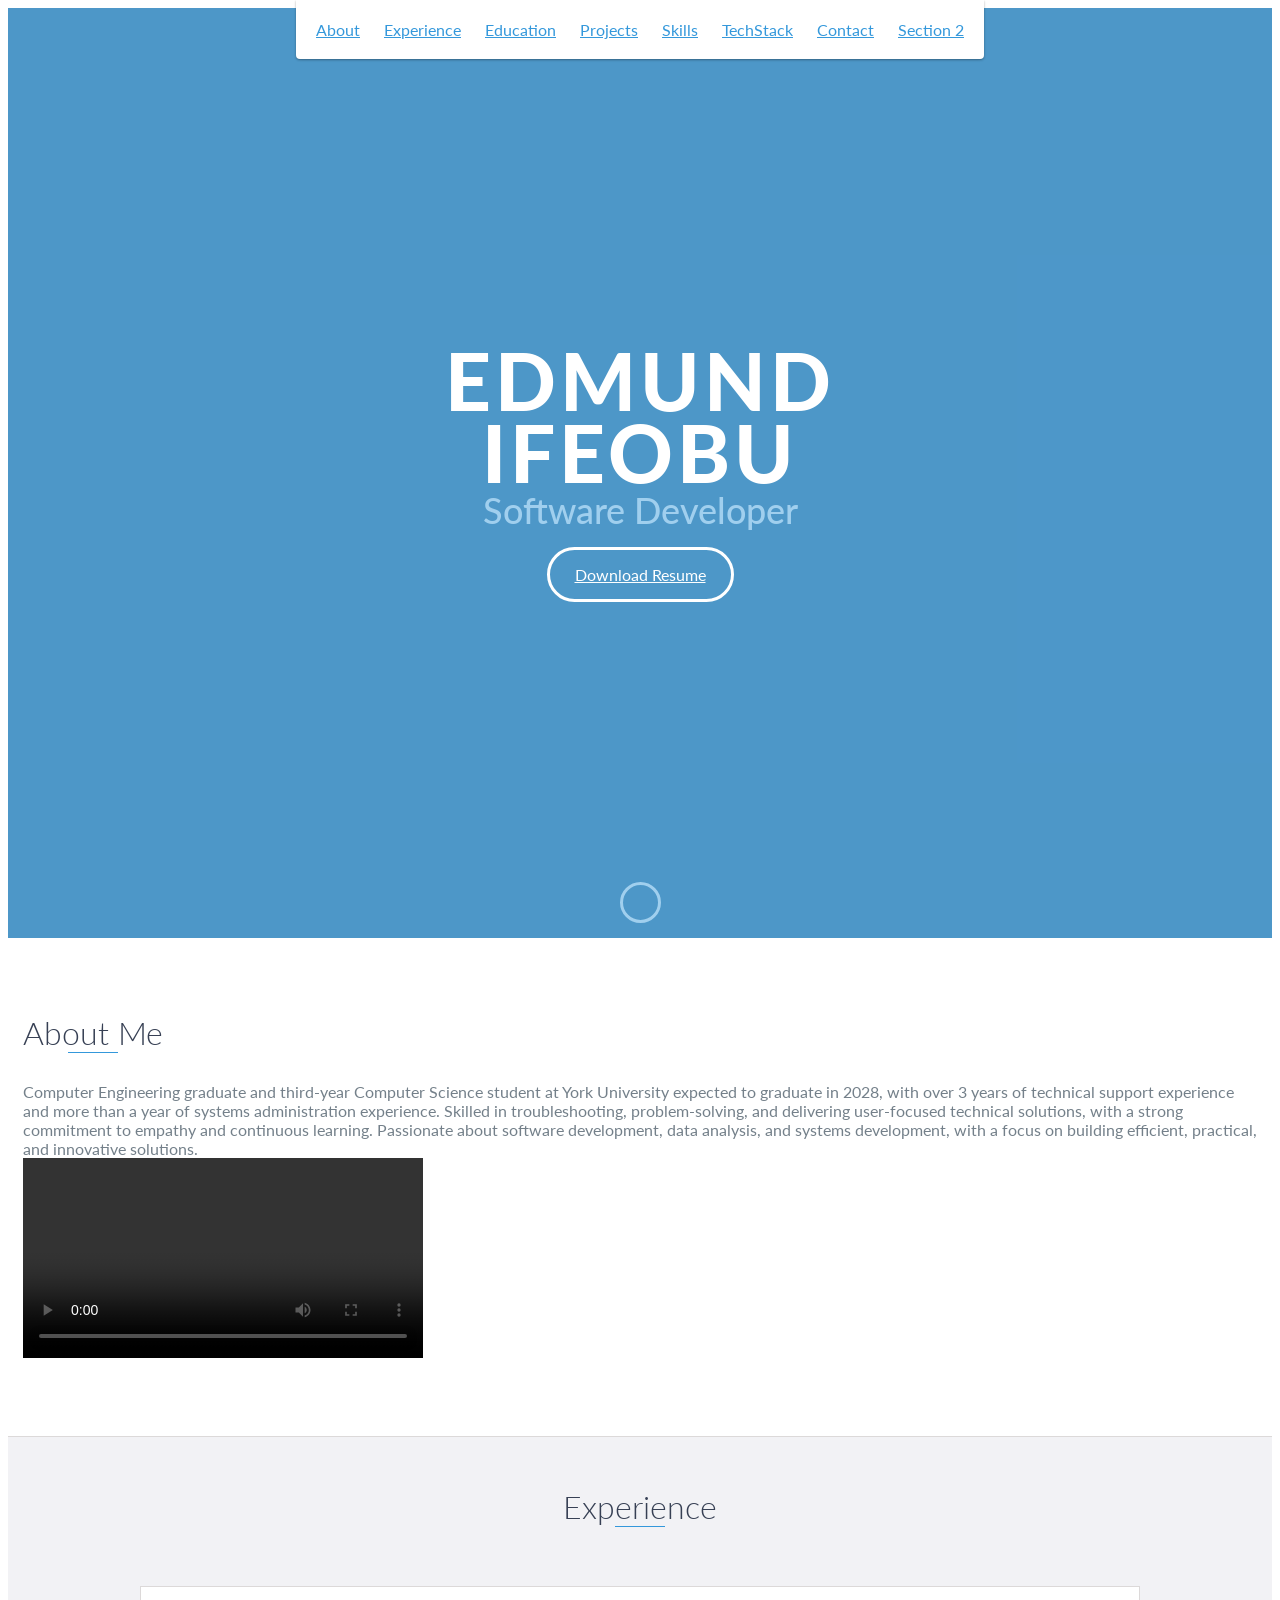
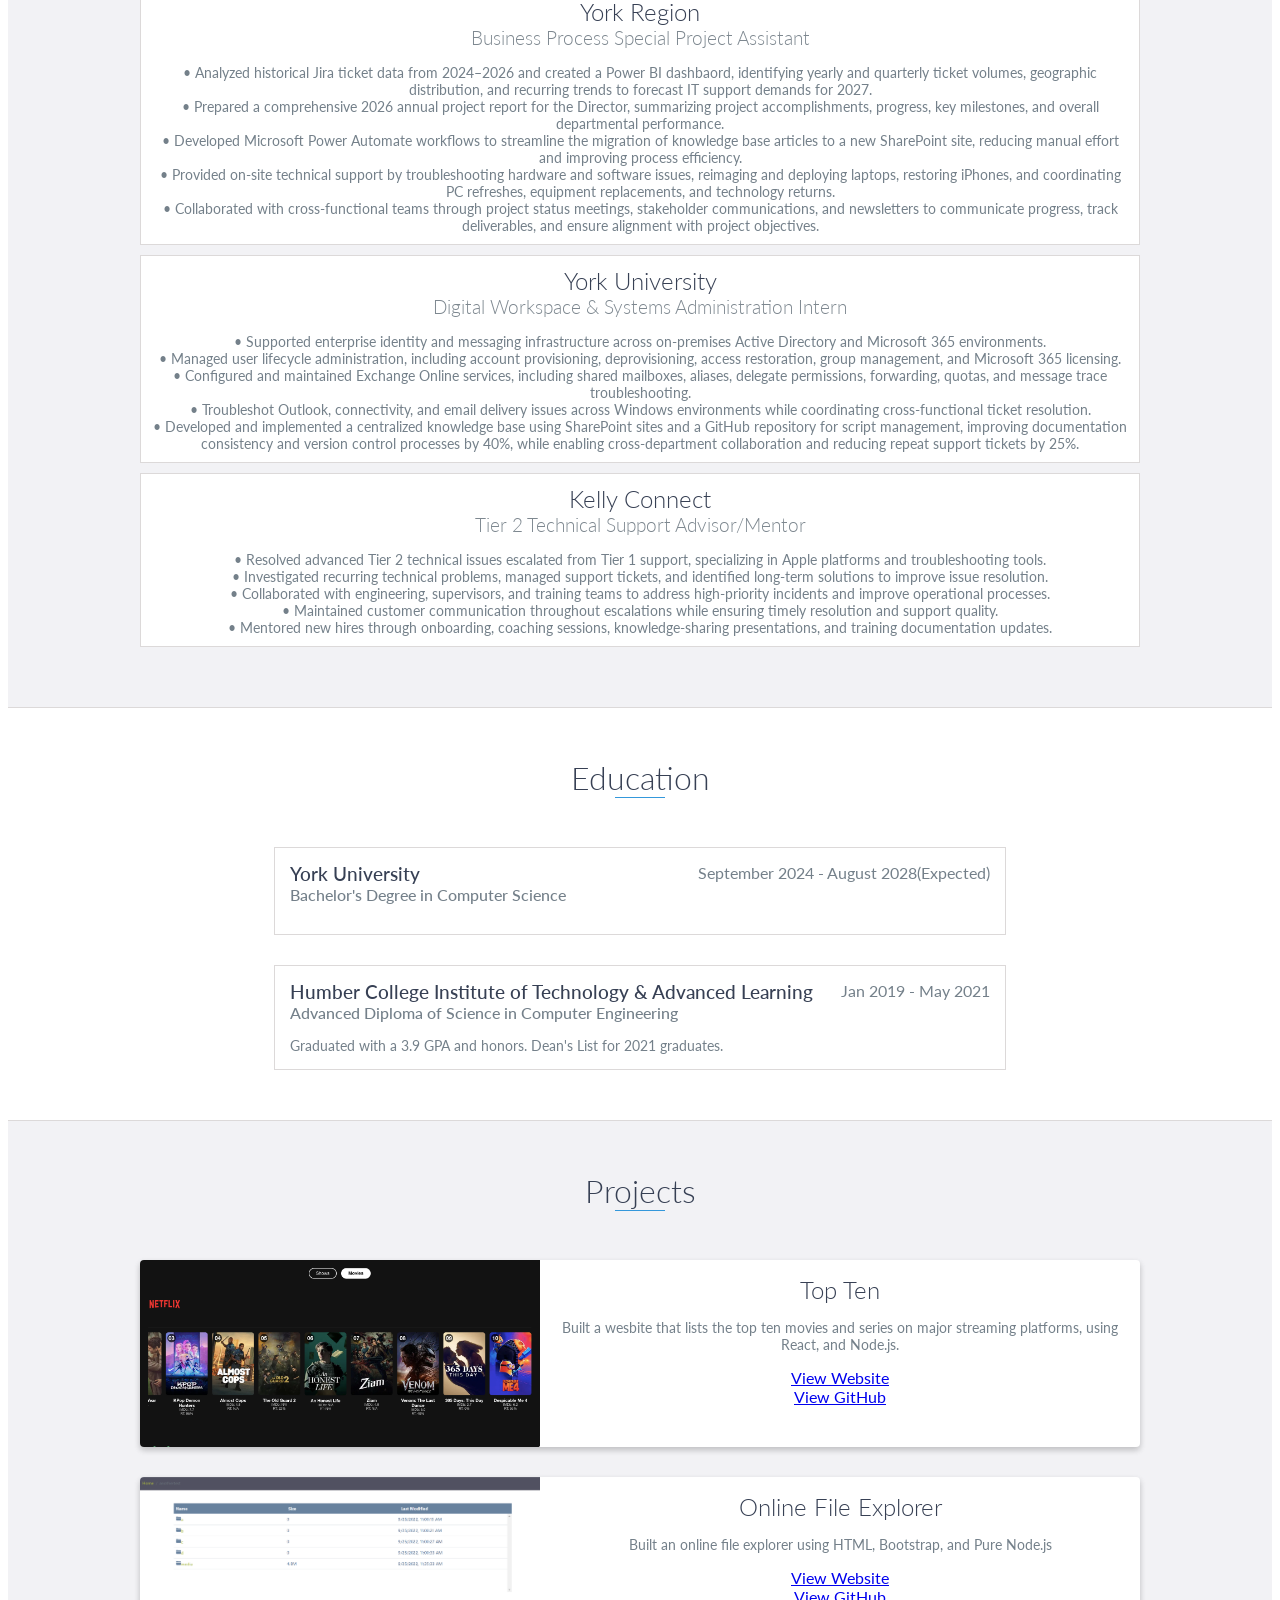
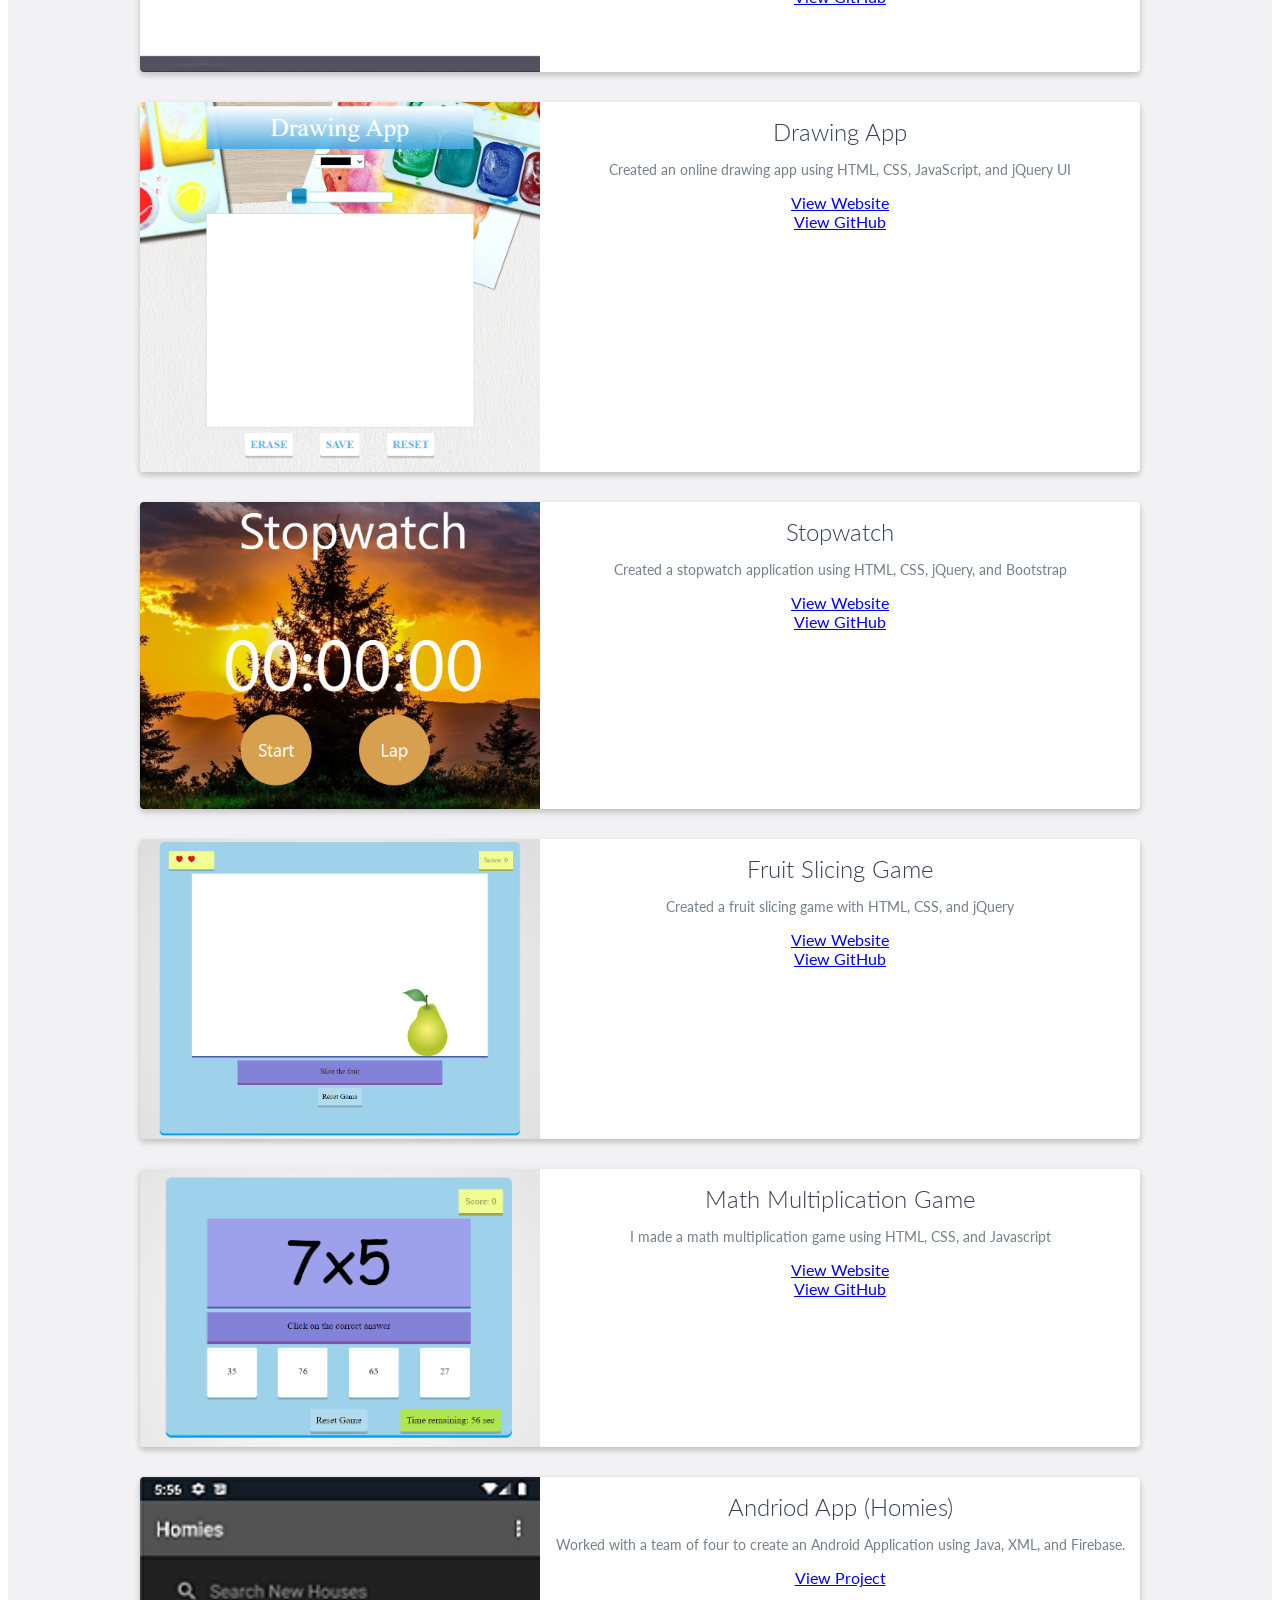
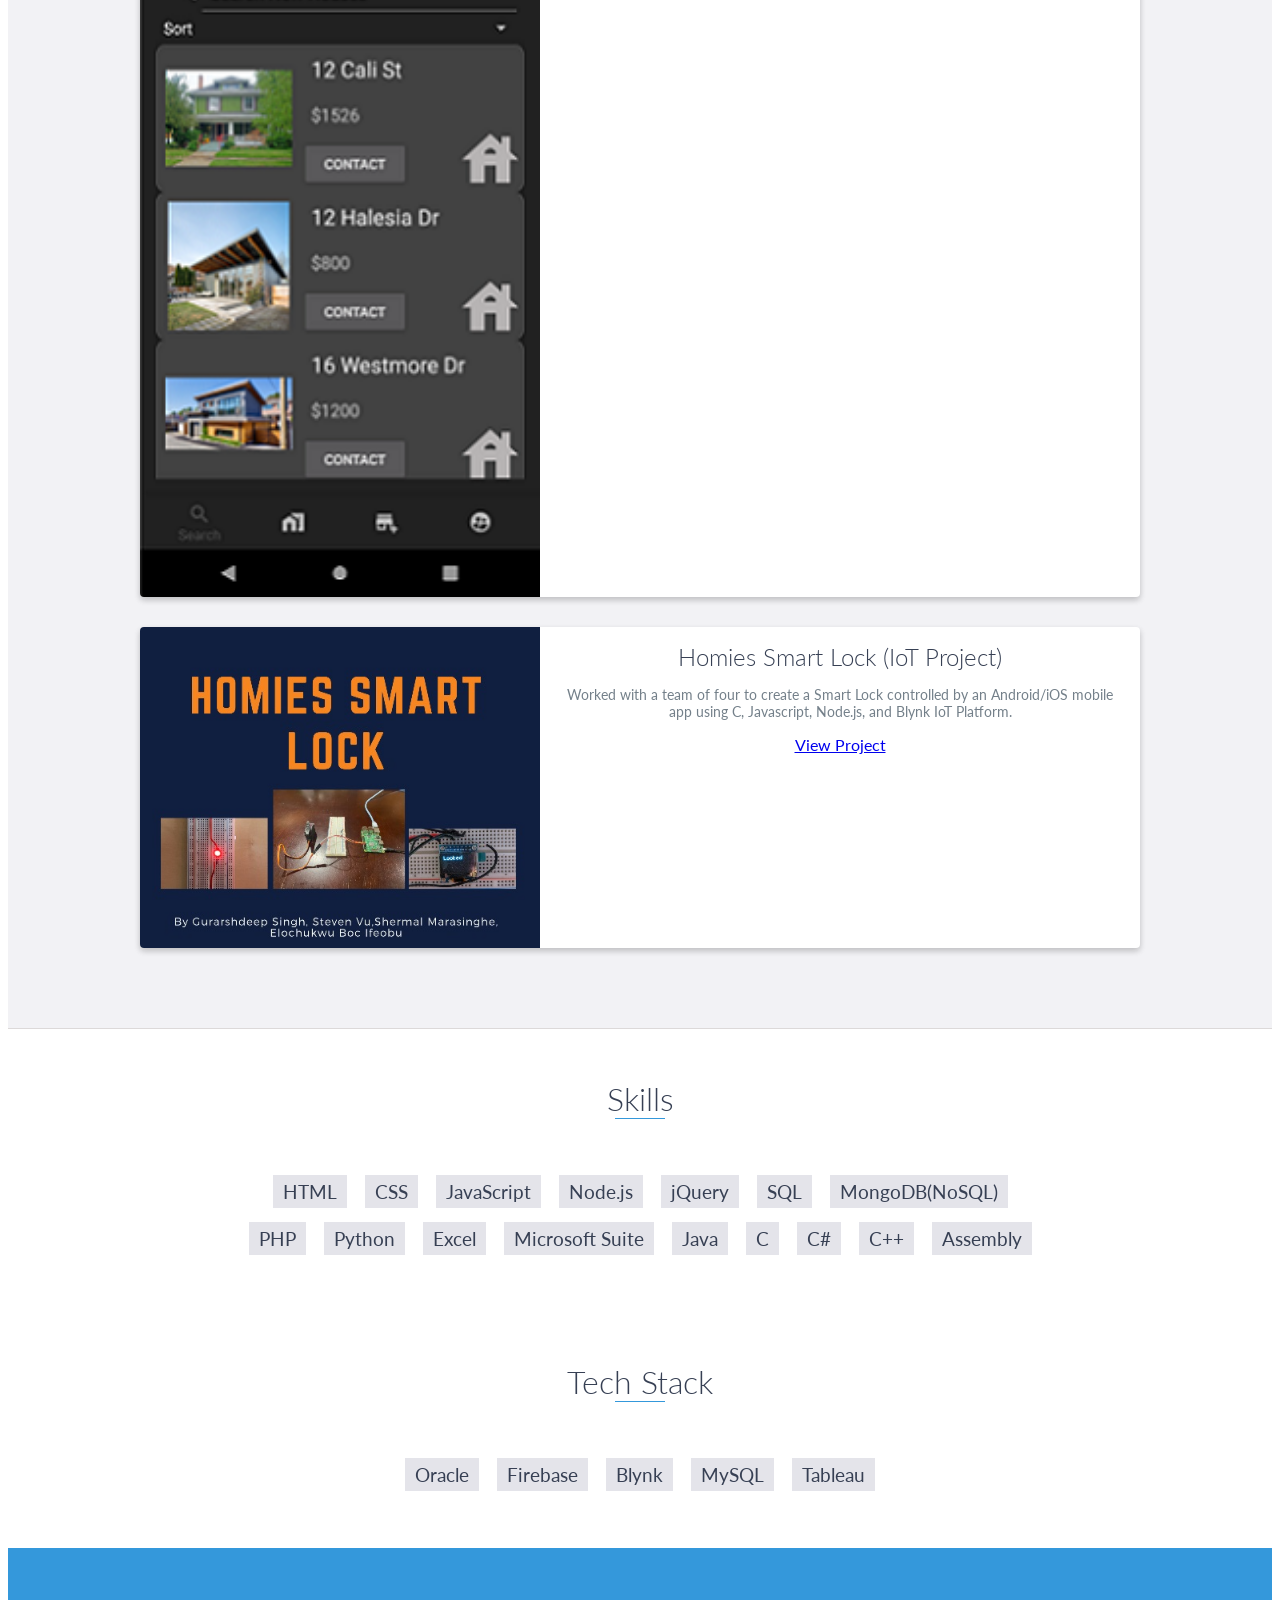
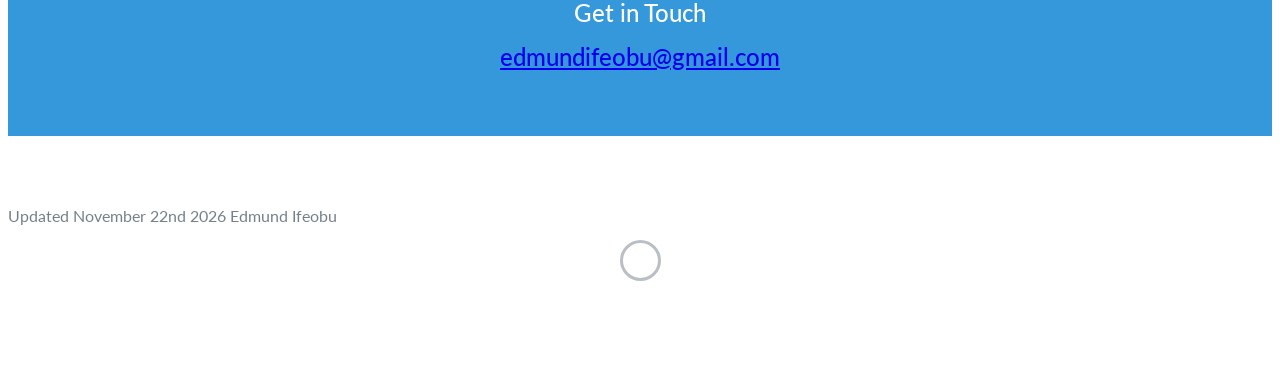
==== index.html @ 7b44447a "Update index.html" ====
<!DOCTYPE html>
<html class="no-js" lang="en">

<head>
    <meta charset="utf-8">
    <meta http-equiv="X-UA-Compatible" content="IE=edge">
    <meta name="viewport" content="width=device-width, initial-scale=1">
    <title>Edmund Ifeobu's Portfolio</title>
	<link rel="shortcut icon" href="favicon.ico" type="image/x-icon">
	<link rel="icon" href="favicon.ico" type="image/x-icon">
    <link href="https://fonts.googleapis.com/css?family=Lato:300,400,700,900" rel="stylesheet">
    <link rel="stylesheet" href="libs/font-awesome/css/font-awesome.min.css">
    <link href="css/bootstrap.min.css" rel="stylesheet">
    <link href="css/styles.css" rel="stylesheet">
</head>

<body>
    <div id="mobile-menu-open" class="shadow-large">
        <i class="fa fa-bars" aria-hidden="true"></i>
    </div>
    <!-- End #mobile-menu-toggle -->
    <header>
        <div id="mobile-menu-close">
            <span>Close</span> <i class="fa fa-times" aria-hidden="true"></i>
        </div>
        <ul id="menu" class="shadow">
            <li>
                <a href="#about">About</a>
            </li>
            <li>
                <a href="#experience">Experience</a>
            </li>
            <li>
                <a href="#education">Education</a>
            </li>
            <li>
                <a href="#projects">Projects</a>
            </li>
            <li>
                <a href="#skills">Skills</a>
            </li>
	    	<li>
                <a href="#stack">TechStack</a>
            </li>
            <li>
                <a href="#contact">Contact</a>
            </li>
			<li>
				<a href="./section2.html">Section 2</a>
			</li>
        </ul>
    </header>
    <!-- End header -->

    <div id="lead">
        <div id="lead-content">
            <h1>Edmund Ifeobu</h1>
            <h2>Software Developer</h2>
            <a href="deliverables/Edmund_Ifeobu_Resume_2026-11-15.pdf" target="_blank" class="btn-rounded-white">Download Resume</a>
        </div>
        <!-- End #lead-content -->

        <div id="lead-overlay"></div>

        <div id="lead-down">
            <span>
                <i class="fa fa-chevron-down" aria-hidden="true"></i>
            </span>
        </div>
        <!-- End #lead-down -->
    </div>
    <!-- End #lead -->

    <div id="about">
        <div class="container">
            <div class="row">
                <div class="col-md-4">
                    <h2 class="heading">About Me</h2>
                </div>
                <div class="col-md-8">
                    <p>
                       Computer Engineering graduate and third-year Computer Science student at York University expected to graduate in 2028, with over 3 years of technical support experience and more than a year of systems administration experience. Skilled in troubleshooting, problem-solving, and delivering user-focused technical solutions, with a strong commitment to empathy and continuous learning. Passionate about software development, data analysis, and systems development, with a focus on building efficient, practical, and innovative solutions.  <a href="https://www.linkedin.com/in/edmund-boc-ifeobu-516b6319b/" target="_blank"><i class="fa fa-linkedin" aria-hidden="true"></i></a>
                    </p>
					<p>
						<video width="400" controls>
  							<source src="deliverables/Elochukwu Ifeobu Why Me.mp4" type="video/mp4">
						</video>
					</p>
                </div>
            </div>
        </div>
    </div>
    <!-- End #about -->
	
    <div id="experience" class="background-alt">
        <h2 class="heading">Experience</h2>
        <div id="experience-timeline">
			
		<div data-date="09/2026 – 12/2026">
                <h3>York Region</h3>
                <h4>Business Process Special Project Assistant</h4>
                <p>
                   	• Analyzed historical Jira ticket data from 2024–2026 and created a Power BI dashbaord, identifying yearly and quarterly ticket volumes, geographic distribution, and recurring trends to forecast IT support demands for 2027. <br>
					• Prepared a comprehensive 2026 annual project report for the Director, summarizing project accomplishments, progress, key milestones, and overall departmental performance. <br>
					• Developed Microsoft Power Automate workflows to streamline the migration of knowledge base articles to a new SharePoint site, reducing manual effort and improving process efficiency. <br>
					• Provided on-site technical support by troubleshooting hardware and software issues, reimaging and deploying laptops, restoring iPhones, and coordinating PC refreshes, equipment replacements, and technology returns. <br>
					• Collaborated with cross-functional teams through project status meetings, stakeholder communications, and newsletters to communicate progress, track deliverables, and ensure alignment with project objectives. <br>
                </p>
            </div>

		<div data-date="09/2025 – 09/2026">
                <h3>York University</h3>
                <h4>Digital Workspace & Systems Administration Intern</h4>
                <p>
					• Supported enterprise identity and messaging infrastructure across on-premises Active Directory and Microsoft 365 environments.<br>
					• Managed user lifecycle administration, including account provisioning, deprovisioning, access restoration, group management, and Microsoft 365 licensing.<br>
					• Configured and maintained Exchange Online services, including shared mailboxes, aliases, delegate permissions, forwarding, quotas, and message trace troubleshooting.<br>
					• Troubleshot Outlook, connectivity, and email delivery issues across Windows environments while coordinating cross-functional ticket resolution.<br>
					• Developed and implemented a centralized knowledge base using SharePoint sites and a GitHub repository for script management, improving documentation consistency and version control processes by 40%, while enabling cross-department collaboration and reducing repeat support tickets by 25%.<br>
                </p>
            </div>
			
	     <div data-date="07/2021 – 09/2024">
                <h3>Kelly Connect</h3>
                <h4>Tier 2 Technical Support Advisor/Mentor</h4>
                <p>
                  	• Resolved advanced Tier 2 technical issues escalated from Tier 1 support, specializing in Apple platforms and troubleshooting tools.<br>
					• Investigated recurring technical problems, managed support tickets, and identified long-term solutions to improve issue resolution.<br>
					• Collaborated with engineering, supervisors, and training teams to address high-priority incidents and improve operational processes.<br>
					• Maintained customer communication throughout escalations while ensuring timely resolution and support quality.<br>
					• Mentored new hires through onboarding, coaching sessions, knowledge-sharing presentations, and training documentation updates.<br>
                </p>
            </div>
        </div>
    </div>
    <!-- End #experience -->

    <div id="education">
        <h2 class="heading">Education</h2>
	<div class="education-block">
            <h3>York University</h3>
            <span class="education-date">September 2024 - August 2028(Expected)</span>
            <h4>Bachelor's Degree in Computer Science</h4>
        </div>
        <div class="education-block">
            <h3>Humber College Institute of Technology & Advanced Learning</h3>
            <span class="education-date">Jan 2019 - May 2021</span>
            <h4>Advanced Diploma of Science in Computer Engineering</h4>
            <p>
                Graduated with a 3.9 GPA and honors. Dean's List for 2021 graduates.
            </p>
        </div>
        <!-- End .education-block -->
    </div>
    <!-- End #education -->

    <div id="projects" class="background-alt">
        <h2 class="heading">Projects</h2>
        <div class="container">
            <div class="row">

		<div class="project shadow-large">
                    <div class="project-image">
                        <img src="images/topten.png" width="300" height="250"/>
                    </div>
                    <!-- End .project-image -->
                    <div class="project-info">
                        <h3>Top Ten</h3>
                        <p>
                            Built a wesbite that lists the top ten movies and series on major streaming platforms, using React, and Node.js.
                        </p>
			<a href="https://top-ten-frontend.vercel.app/" target="_blank">View Website</a><br>
			<a href="https://github.com/Lolo-dot/Top-Ten" target="_blank">View GitHub</a>
                    </div>
                    <!-- End .project-info -->
                </div>
				    
		<div class="project shadow-large">
                    <div class="project-image">
                        <img src="images/ofe.png" width="300" height="250"/>
                    </div>
                    <!-- End .project-image -->
                    <div class="project-info">
                        <h3>Online File Explorer</h3>
                        <p>
                            Built an online file explorer using HTML, Bootstrap, and Pure Node.js
                        </p>
			<a href="https://online-file-explorer.onrender.com/" target="_blank">View Website</a><br>
			<a href="https://github.com/Lolo-dot/Online-File-Explorer" target="_blank">View GitHub</a>
                    </div>
                    <!-- End .project-info -->
                </div>
                <!-- End .project -->
		    
		    
		<div class="project shadow-large">
                    <div class="project-image">
                        <img src="images/drawingapp.png" width="300" height="250"/>
                    </div>
                    <!-- End .project-image -->
                    <div class="project-info">
                        <h3>Drawing App</h3>
                        <p>
                            Created an online drawing app using HTML, CSS, JavaScript, and jQuery UI
                        </p>
                        <a href="https://lolo-dot.github.io/Drawing-App/" target="_blank">View Website</a><br>
			<a href="https://github.com/Lolo-dot/Drawing-App" target="_blank">View GitHub</a>
                    </div>
                    <!-- End .project-info -->
                </div>
                <!-- End .project -->
		    
		<div class="project shadow-large">
                    <div class="project-image">
                        <img src="images/stopwatch.png" width="300" height="250"/>
                    </div>
                    <!-- End .project-image -->
                    <div class="project-info">
                        <h3>Stopwatch</h3>
                        <p>
                            Created a stopwatch application using HTML, CSS, jQuery, and Bootstrap
                        </p>
                        <a href="https://lolo-dot.github.io/Stopwatch/" target="_blank">View Website</a><br>
			<a href="https://github.com/Lolo-dot/Stopwatch" target="_blank">View GitHub</a>
                    </div>
                    <!-- End .project-info -->
                </div>
                <!-- End .project -->
		    
		<div class="project shadow-large">
                    <div class="project-image">
                        <img src="images/fruitslice.png" width="300" height="250"/>
                    </div>
                    <!-- End .project-image -->
                    <div class="project-info">
                        <h3>Fruit Slicing Game</h3>
                        <p>
                            Created a fruit slicing game with HTML, CSS, and jQuery
                        </p>
                        <a href="https://lolo-dot.github.io/Fruit-Slicing-Game/" target="_blank">View Website</a><br>
			<a href="https://github.com/Lolo-dot/Fruit-Slicing-Game" target="_blank">View GitHub</a>
                    </div>
                    <!-- End .project-info -->
                </div>
                <!-- End .project -->
		    
		    
		<div class="project shadow-large">
                    <div class="project-image">
                        <img src="images/mathgame.png" width="300" height="250"/>
                    </div>
                    <!-- End .project-image -->
                    <div class="project-info">
                        <h3>Math Multiplication Game</h3>
                        <p>
                            I made a math multiplication game using HTML, CSS, and Javascript
                        </p>
                        <a href="https://lolo-dot.github.io/Math-Multiplication-Game/" target="_blank">View Website</a><br>
			<a href="https://github.com/Lolo-dot/Math-Multiplication-Game" target="_blank">View GitHub</a>
                    </div>
                    <!-- End .project-info -->
                </div>
                <!-- End .project -->

                <div class="project shadow-large">
                    <div class="project-image">
                        <img src="images/project_android_app_whole.png" width="300" height="250">
                    </div>
                    <!-- End .project-image -->
                    <div class="project-info">
                        <h3>Andriod App (Homies)</h3>
                        <p>
                            Worked with a team of four to create an Android Application using Java, XML, and Firebase.
                        </p>
                        <a href="https://github.com/Lolo-dot/homies-housing-app" target="_blank">View Project</a>
                    </div>
                    <!-- End .project-info -->
                </div>
                <!-- End .project -->
		    
		<div class="project shadow-large">
                    <div class="project-image">
                        <img src="images/project_lock.png" width="300" height="250"/>
                    </div>
                    <!-- End .project-image -->
                    <div class="project-info">
                        <h3>Homies Smart Lock (IoT Project)</h3>
                        <p>
                            Worked with a team of four to create a Smart Lock controlled by an Android/iOS mobile app using C, Javascript, Node.js, and Blynk IoT Platform.
                        </p>
                        <a href="https://github.com/Lolo-dot/Homies-Smart-Lock" target="_blank">View Project</a>
                    </div>
                    <!-- End .project-info -->
                </div>
                <!-- End .project -->
            </div>
        </div>
    </div>
    <!-- End #projects -->

    <div id="skills">
        <h2 class="heading">Skills</h2>
        <ul>
	    	<li>HTML</li>
	    	<li>CSS</li>
        	<li>JavaScript</li>
			<li>Node.js</li>
	    	<li>jQuery</li>
	    	<li>SQL</li>
			<li>MongoDB(NoSQL)</li>
	    	<li>PHP</li>
            <li>Python</li>
            <li>Excel</li>
            <li>Microsoft Suite</li>
            <li>Java</li>
            <li>C</li>
            <li>C#</li>
            <li>C++</li>
	    	<li>Assembly</li>  
        </ul>
    </div>
    <!-- End #skills -->
	
    <div id="stack">
        <h2 class="heading">Tech Stack</h2>
        <ul>
            <li>Oracle</li>
            <li>Firebase</li>
            <li>Blynk</li>
            <li>MySQL</li>
            <li>Tableau</li>
        </ul>
    </div>
    <!-- End #Tech Stack -->
	
    <div id="contact">
        <h2>Get in Touch</h2>
        <div>
            <h2><a href="mailto: edmundifeobu@gmail.com" class="link-dark text-decoration-none" id="email">edmundifeobu@gmail.com</a></h2>
        </div>
        <!-- End #contact-form -->
    </div>
    <!-- End #contact -->

    <footer>
        <div class="container">
            <div class="row">
                <div class="col-sm-5 copyright">
                    <p>
                        Updated November 22nd <span id="current-year">2026</span> Edmund Ifeobu
                    </p>
                </div>
                <div class="col-sm-2 top">
                    <span id="to-top">
                        <i class="fa fa-chevron-up" aria-hidden="true"></i>
                    </span>
                </div>
                <div class="col-sm-5 social">
                    <ul>
                        <li>
                            <a href="https://github.com/Lolo-dot?tab=repositories" target="_blank"><i class="fa fa-github" aria-hidden="true"></i></a>
                        </li>
                        <li>
                            <a href="https://www.linkedin.com/in/edmund-boc-ifeobu-516b6319b/" target="_blank"><i class="fa fa-linkedin" aria-hidden="true"></i></a>
                        </li>
                    </ul>
                </div>
            </div>
        </div>
    </footer>
    <!-- End footer -->

    <script src="https://ajax.googleapis.com/ajax/libs/jquery/1.12.4/jquery.min.js"></script>
    <script src="js/scripts.min.js"></script>
</body>

</html>
---- css/styles.css ----
/*!
    Title: Dev Portfolio Template
    Version: 1.2.2
    Last Change: 03/25/2020
    Author: Ryan Fitzgerald
    Repo: https://github.com/RyanFitzgerald/devportfolio-template
    Issues: https://github.com/RyanFitzgerald/devportfolio-template/issues

    Description: This file contains all the styles associated with the page
    that don't come from third party libraries. This file gets compiled using
    Gulp and send to the /css folder which is then loaded on the page.
*/body{font-family:'Lato', sans-serif;font-size:16px}body.active{overflow:hidden;z-index:-1}.no-js #experience-timeline>div{background:#fff;padding:10px;margin-bottom:10px;border:1px solid #dcd9d9}.no-js #experience-timeline>div h3{font-size:1.5em;font-weight:300;color:#374054;display:inline-block;margin:0}.no-js #experience-timeline>div h4{font-size:1.2em;font-weight:300;color:#7e8890;margin:0 0 15px 0}.no-js #experience-timeline>div p{color:#74808a;font-size:0.9em;margin:0}.no-js #experience-timeline:before,.no-js #experience-timeline:after{content:none}@keyframes dropHeader{0%{transform:translateY(-100%)}100%{transform:translateY(0)}}header{position:absolute;top:0;left:0;right:0;text-align:center;z-index:10;animation-name:dropHeader;animation-iteration-count:1;animation-timing-function:ease;animation-duration:0.75s}header ul{display:inline-block;background:#fff;text-align:center;padding:10px;margin:0;border-bottom-right-radius:4px;border-bottom-left-radius:4px}header li{display:inline-block}header a{display:block;color:#3498db;padding:10px}header a:hover{color:#217dbb;text-decoration:none;background:#eee;border-radius:4px}header a:focus{color:#3498db;text-decoration:none}header.active{display:block}header.sticky{position:fixed;z-index:999}#menu.active{display:block}#mobile-menu-open{display:none;cursor:pointer;position:fixed;right:15px;top:10px;color:#3498db;font-size:1.5em;z-index:20;padding:0 7px;border-radius:4px;background:#fff}#mobile-menu-close{display:none;text-align:right;width:100%;background:#fff;font-size:1.5em;padding-right:15px;padding-top:10px;cursor:pointer;color:#3498db}#mobile-menu-close span{font-size:0.5em;text-transform:uppercase}#mobile-menu-close i{vertical-align:middle}footer{padding:50px 0}.copyright{padding-top:20px}.copyright p{margin:0;color:#74808a}.top{text-align:center}.top span{cursor:pointer;display:block;margin:15px auto 0 auto;width:35px;height:35px;border-radius:50%;border:3px solid #b9bfc4;text-align:center}.top i{color:#74808a}.social{text-align:right}.social ul{margin:5px 0 0 0;padding:0}.social li{display:inline-block;font-size:1.25em;list-style:none}.social a{display:block;color:#74808a;padding:10px}.social a:hover{color:#3498db}.btn-rounded-white{display:inline-block;color:#fff;padding:15px 25px;border:3px solid #fff;border-radius:30px;transition:.5s ease all}.btn-rounded-white:hover{color:#3498db;background:#fff;text-decoration:none}.shadow{box-shadow:0 1px 3px rgba(0,0,0,0.12),0 1px 2px rgba(0,0,0,0.24)}.shadow-large{box-shadow:0 3px 6px rgba(0,0,0,0.08),0 3px 6px rgba(0,0,0,0.15)}.heading{position:relative;display:inline-block;font-size:2em;font-weight:300;margin:0 0 30px 0}.heading:after{position:absolute;content:'';top:100%;height:1px;width:50px;left:0;right:0;margin:0 auto;background:#3498db}.background-alt{background:#f2f2f5}#lead{position:relative;height:100vh;min-height:500px;max-height:1080px;background:url(../images/lead-bg.jpg);background-size:cover;padding:15px;overflow:hidden}#lead-content{position:absolute;z-index:10;top:50%;left:50%;transform:translate(-50%, -50%);text-align:center}#lead-content h1,#lead-content h2{margin:0}#lead-content h1{color:#fff;font-weight:900;font-size:5em;text-transform:uppercase;letter-spacing:0.05em;line-height:0.9em}#lead-content h2{color:#a0cfee;font-weight:500;font-size:2.25em;margin-bottom:15px}#lead-overlay{position:absolute;height:100%;width:100%;top:0;right:0;bottom:0;left:0;background:rgba(33,125,187,0.8);z-index:1}#lead-down{position:absolute;left:0;right:0;width:100%;text-align:center;z-index:10;bottom:15px;color:#fff}#lead-down span{cursor:pointer;display:block;margin:0 auto;width:35px;height:35px;border-radius:50%;border:3px solid #a0cfee;text-align:center}#lead-down i{animation:pulsate 1.5s ease;animation-iteration-count:infinite;padding-top:5px}@keyframes pulsate{0%{transform:scale(1, 1)}50%{transform:scale(1.2, 1.2)}100%{transform:scale(1, 1)}}#about{padding:75px 15px;border-bottom:1px solid #dcd9d9}#about h2{color:#374054}#about p{color:#74808a;margin:0}#experience{padding:50px 15px;text-align:center;border-bottom:1px solid #dcd9d9}#experience h2{color:#374054}#experience-timeline{margin:30px auto 0 auto;position:relative;max-width:1000px}#experience-timeline:before{position:absolute;content:'';top:0;bottom:0;left:303px;right:auto;height:100%;width:3px;background:#3498db;z-index:0}#experience-timeline:after{position:absolute;content:'';width:3px;height:40px;background:#3498db;background:linear-gradient(to bottom, #3498db, rgba(52,152,219,0));top:100%;left:303px}.vtimeline-content{margin-left:350px;background:#fff;border:1px solid #e6e6e6;padding:15px;border-radius:3px;text-align:left}.vtimeline-content h3{font-size:1.5em;font-weight:300;color:#374054;display:inline-block;margin:0}.vtimeline-content h4{font-size:1.2em;font-weight:300;color:#7e8890;margin:0 0 15px 0}.vtimeline-content p{color:#74808a;font-size:0.9em;margin:0}.vtimeline-point{position:relative;display:block;vertical-align:top;margin-bottom:30px}.vtimeline-icon{position:relative;color:#fff;width:50px;height:50px;background:#3498db;border-radius:50%;float:left;z-index:99;margin-left:280px}.vtimeline-icon i{display:block;font-size:2em;margin-top:10px}.vtimeline-date{width:260px;text-align:right;position:absolute;left:0;top:10px;font-weight:300;color:#374054}#education{padding:50px 15px 20px 15px;border-bottom:1px solid #dcd9d9;text-align:center}#education h2{color:#374054;margin-bottom:50px}.education-block{max-width:700px;margin:0 auto 30px auto;padding:15px;border:1px solid #dcd9d9;text-align:left}.education-block h3{font-weight:500;float:left;margin:0;color:#374054}.education-block span{color:#74808a;float:right}.education-block h4{color:#74808a;clear:both;font-weight:500;margin:0 0 15px 0}.education-block p,.education-block ul{margin:0;color:#74808a;font-size:0.9em}.education-block ul{padding:0 0 0 15px}
#projects{padding:50px 15px;border-bottom:1px solid #dcd9d9;text-align:center}
#projects h2{color:#374054;margin-bottom:50px}
.project {
    position: relative;
    max-width: 1000px;
    margin: 0 auto 30px auto;
    overflow: hidden;
    background: #fff;
    border-radius: 4px;
    display: flex;
}
.project-image {
    width: 40%;
    flex-shrink: 0;
}
.project-image img {
    width: 100%;
    height: 100%;
    object-fit: cover;
    display: block;
}
.project-info {
    width: 60%;
    padding: 15px;
}
.project-info h3{font-size:1.5em;font-weight:300;color:#374054;margin:0 0 15px 0}
.project-info p{color:#74808a;margin:0 0 15px 0;font-size:0.9em}.no-image .project-info{position:relative;margin:0;padding:30px 15px;transform:none}#more-projects{display:none}#skills{padding:50px 15px;text-align:center}#skills h2{color:#374054;margin-bottom:50px}#skills ul{display:block;margin:0 auto;padding:0;max-width:800px}#skills li{display:inline-block;margin:7px;padding:5px 10px;color:#374054;background:#e4e4ea;list-style:none;cursor:default;font-size:1.2em}#stack{padding:50px 15px;text-align:center}#stack h2{color:#374054;margin-bottom:50px}#stack ul{display:block;margin:0 auto;padding:0;max-width:800px}#stack li{display:inline-block;margin:7px;padding:5px 10px;color:#374054;background:#e4e4ea;list-style:none;cursor:default;font-size:1.2em}#contact{padding:50px 15px;background:#3498db;text-align:center}#contact h2{margin:0 0 15px 0;color:#fff;font-weight:500}#contact-form{max-width:500px;margin:0 auto}#contact-form input,#contact-form textarea{display:block;width:100%;padding:10px;border-radius:4px;border:none;margin-bottom:10px;background:#1d6fa5;color:#fff;transition:.5s ease all}#contact-form input::-webkit-input-placeholder,#contact-form textarea::-webkit-input-placeholder{color:#fff}#contact-form input:-moz-placeholder,#contact-form textarea:-moz-placeholder{color:#fff;opacity:1}#contact-form input::-moz-placeholder,#contact-form textarea::-moz-placeholder{color:#fff;opacity:1}#contact-form input:-ms-input-placeholder,#contact-form textarea:-ms-input-placeholder{color:#fff}#contact-form input:focus,#contact-form textarea:focus{outline:none;background:#16527a}#contact-form textarea{height:150px;resize:none}#contact-form button{display:block;width:100%;background:#fff;border-radius:4px;padding:5px 10px;border:none;color:#3498db;font-weight:700;box-shadow:0 1px 3px rgba(0,0,0,0.12),0 1px 2px rgba(0,0,0,0.24);transition:.5s ease all}#contact-form button:hover{box-shadow:0 10px 20px rgba(0,0,0,0.19),0 6px 6px rgba(0,0,0,0.23)}.optional-section{padding:50px 15px;text-align:center;border-top:1px solid #dcd9d9}.optional-section h2{color:#374054}.optional-section-block{max-width:700px;margin:0 auto 30px auto;padding:15px;border:1px solid #dcd9d9;background:#fff;text-align:left}.optional-section-block h3{font-weight:500;margin:0 0 15px 0;color:#374054}.optional-section-block h4{color:#74808a;clear:both;font-weight:500;margin:0 0 15px 0}.optional-section-block p,.optional-section-block ul{margin:0 0 15px 0;color:#74808a;font-size:0.9em}.optional-section-block ul{padding:0 0 0 15px}@media only screen and (max-width: 750px){#experience-timeline:before,#experience-timeline:after{left:23px}.vtimeline-date{width:auto;text-align:left;position:relative;margin-bottom:15px;display:block;margin-left:70px}.vtimeline-icon{margin-left:0}.vtimeline-content{margin-left:70px}}@media only screen and (max-width: 992px){#lead{height:auto;min-height:auto;max-height:auto;padding:100px 15px}#lead-content{position:relative;transform:none;left:auto;top:auto}#lead-content h1{font-size:3em}#lead-content h2{font-size:1.75em}#about{text-align:center}#about p{text-align:left}}@media only screen and (max-width: 768px){header{position:fixed;display:none;z-index:999;animation:none;bottom:0;height:100%}#mobile-menu-open,#mobile-menu-close{display:block}#menu{height:100%;overflow-y:auto;box-shadow:none;border-radius:0;width:100%}#menu li{display:block;margin-bottom:10px}#lead-content h1{font-size:2em}#lead-content h2{font-size:1.3em}#lead-content a{padding:10px 20px}#lead-down{display:none}.education-block h3,.education-block span{float:none}.project-image{display:none}.project-info{position:relative;margin:0;padding:30px 15px;top:auto;transform:none}footer{text-align:center}.social{text-align:center}}@media only screen and (max-width: 480px){#lead-content h1{font-size:1.5em}#lead-content h2{font-size:1em}#lead-content a{font-size:0.9em;padding:5px 10px}}
#portfolio{padding:50px 15px;border-bottom:1px solid #dcd9d9;text-align:center}
#portfolio h2{color:#374054;margin-bottom:50px}
#goals{padding:50px 15px;border-bottom:1px solid #dcd9d9;text-align:center}
#goals h2{color:#374054;margin-bottom:50px}
#competencies{padding:50px 15px;border-bottom:1px solid #dcd9d9;text-align:center}
#competencies h2{color:#374054;margin-bottom:50px}
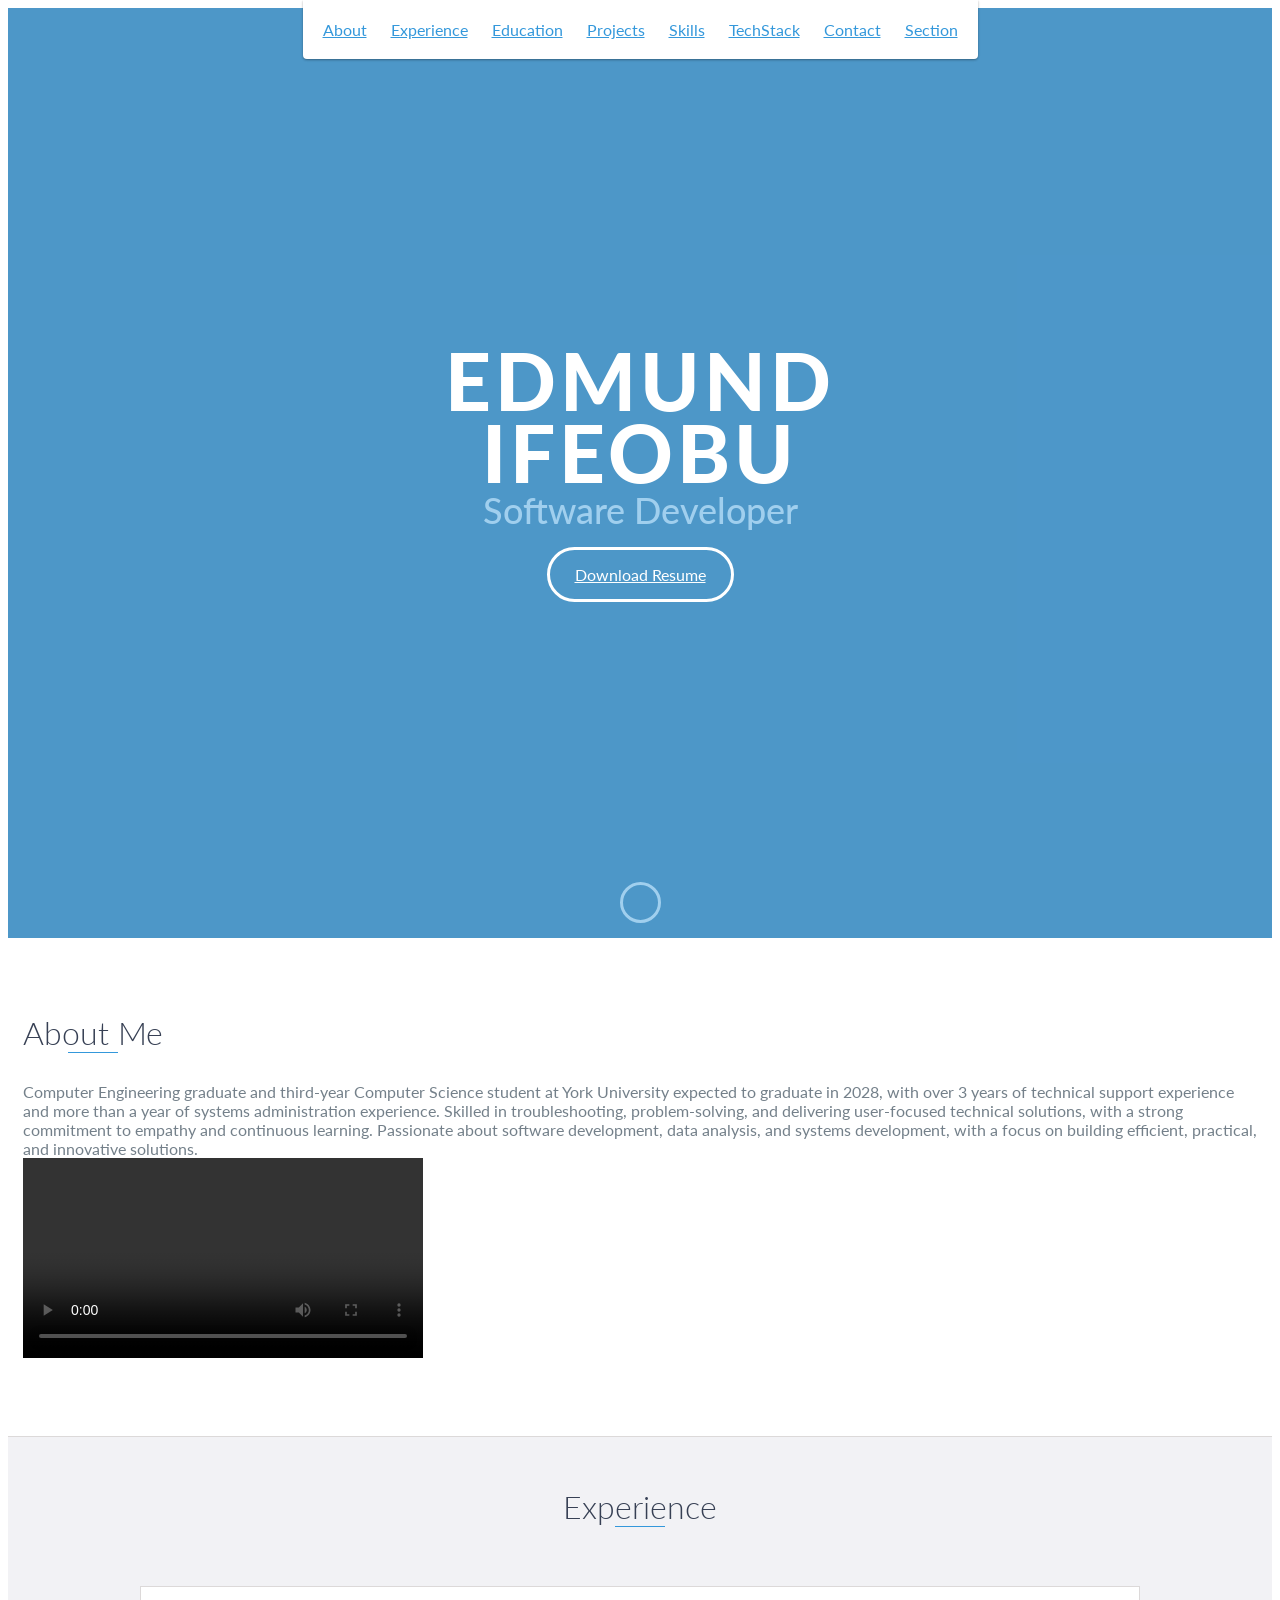
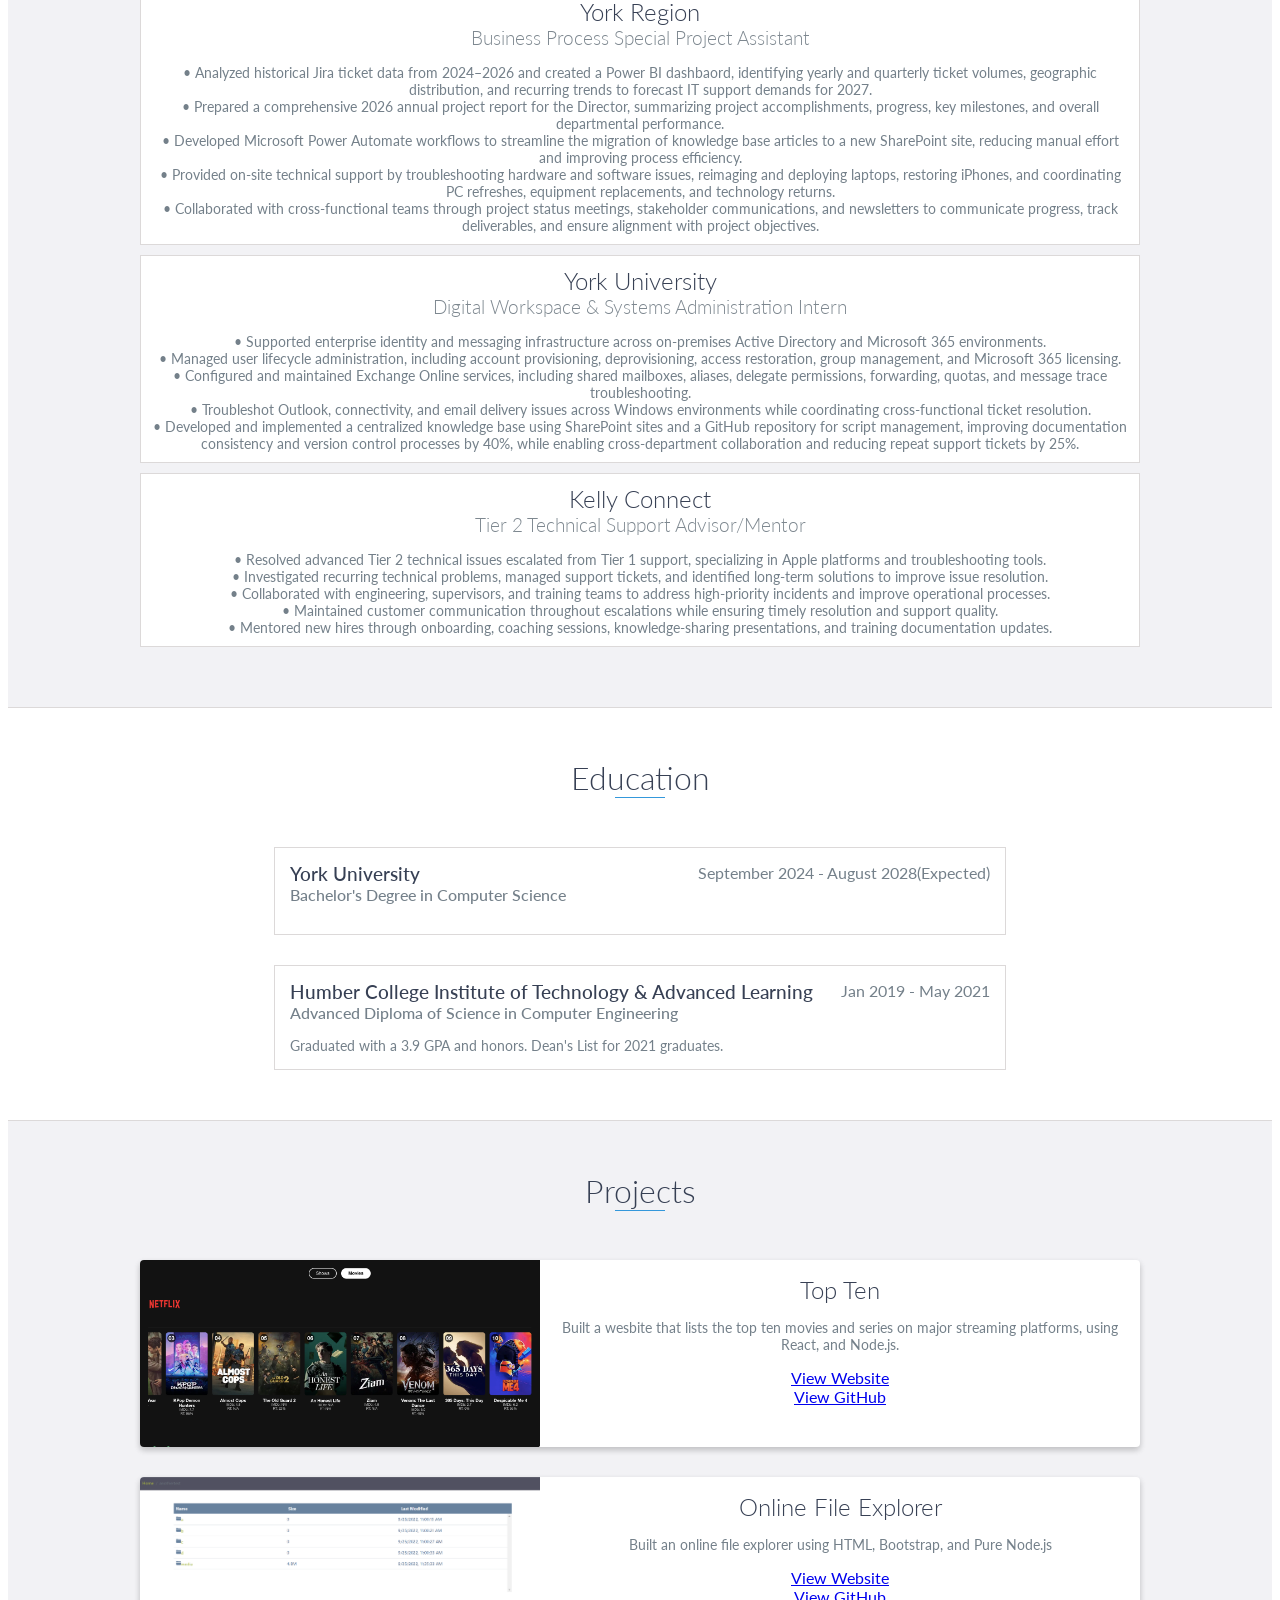
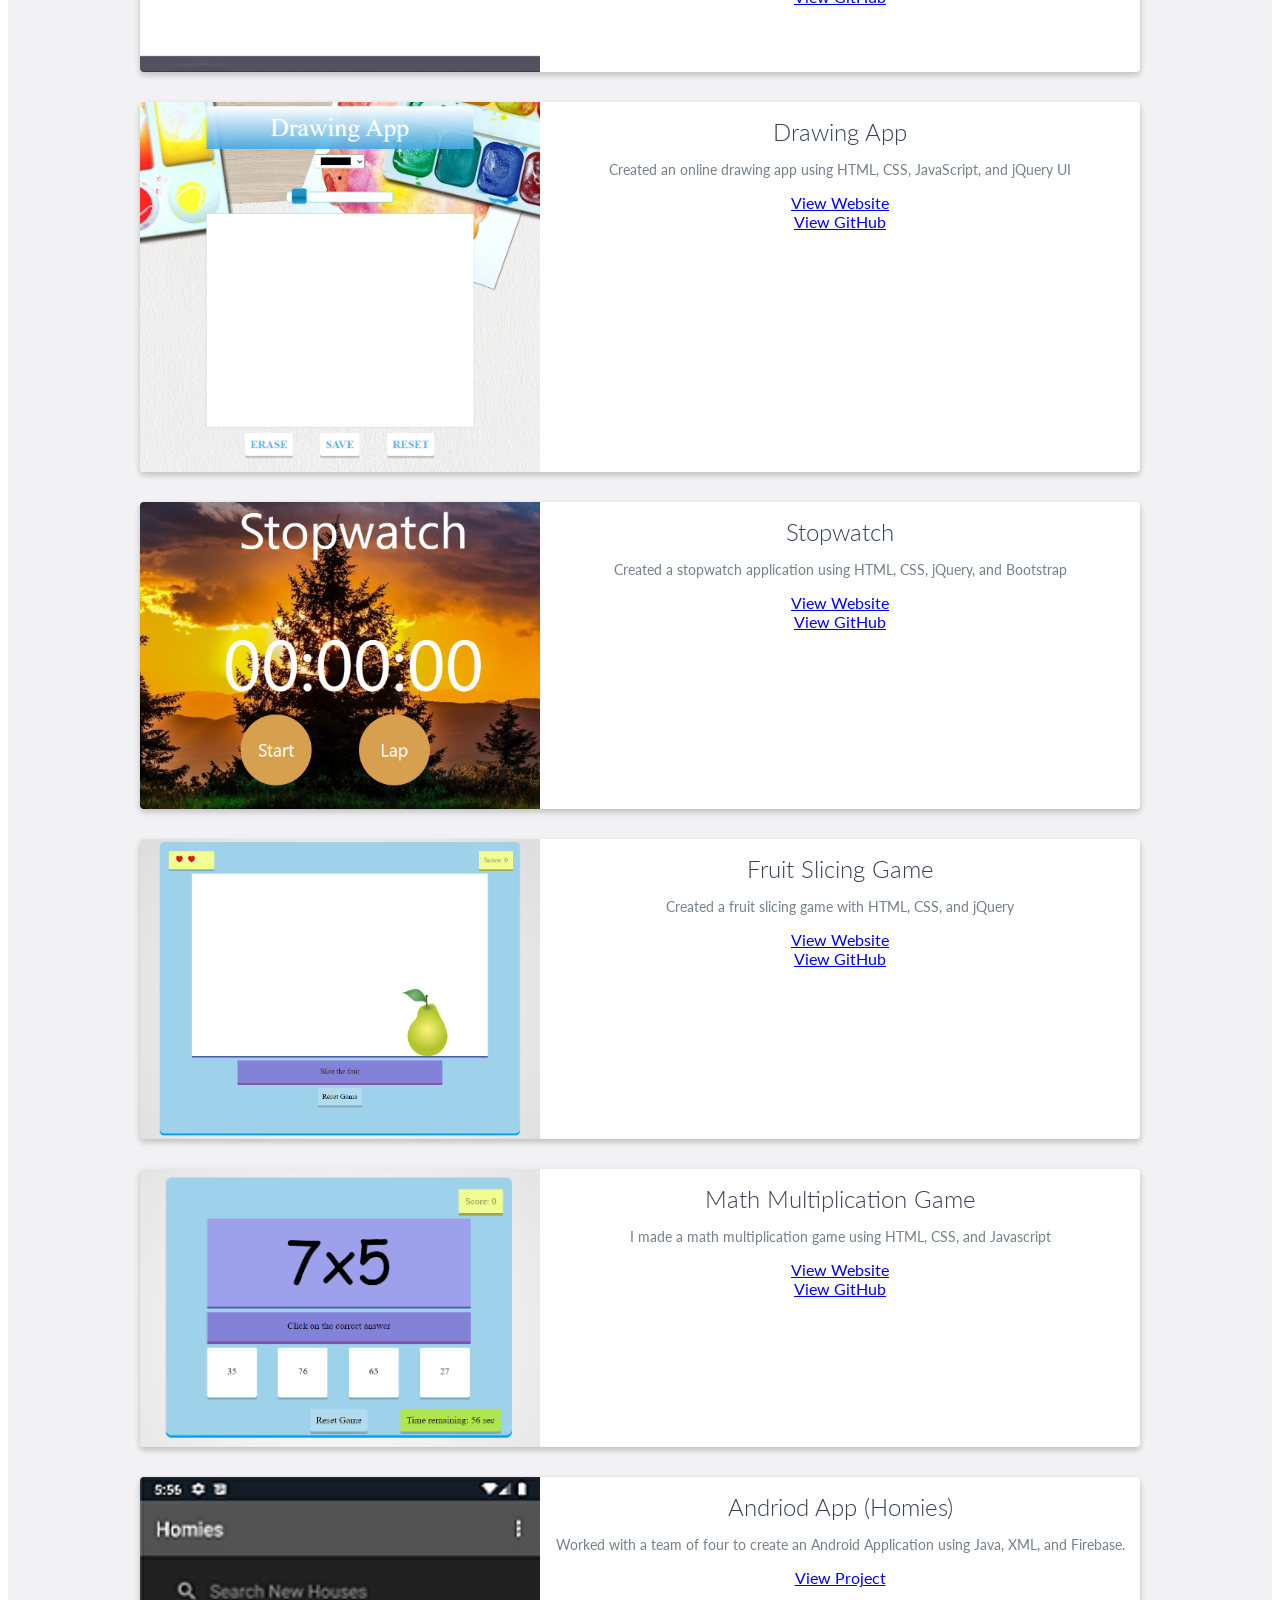
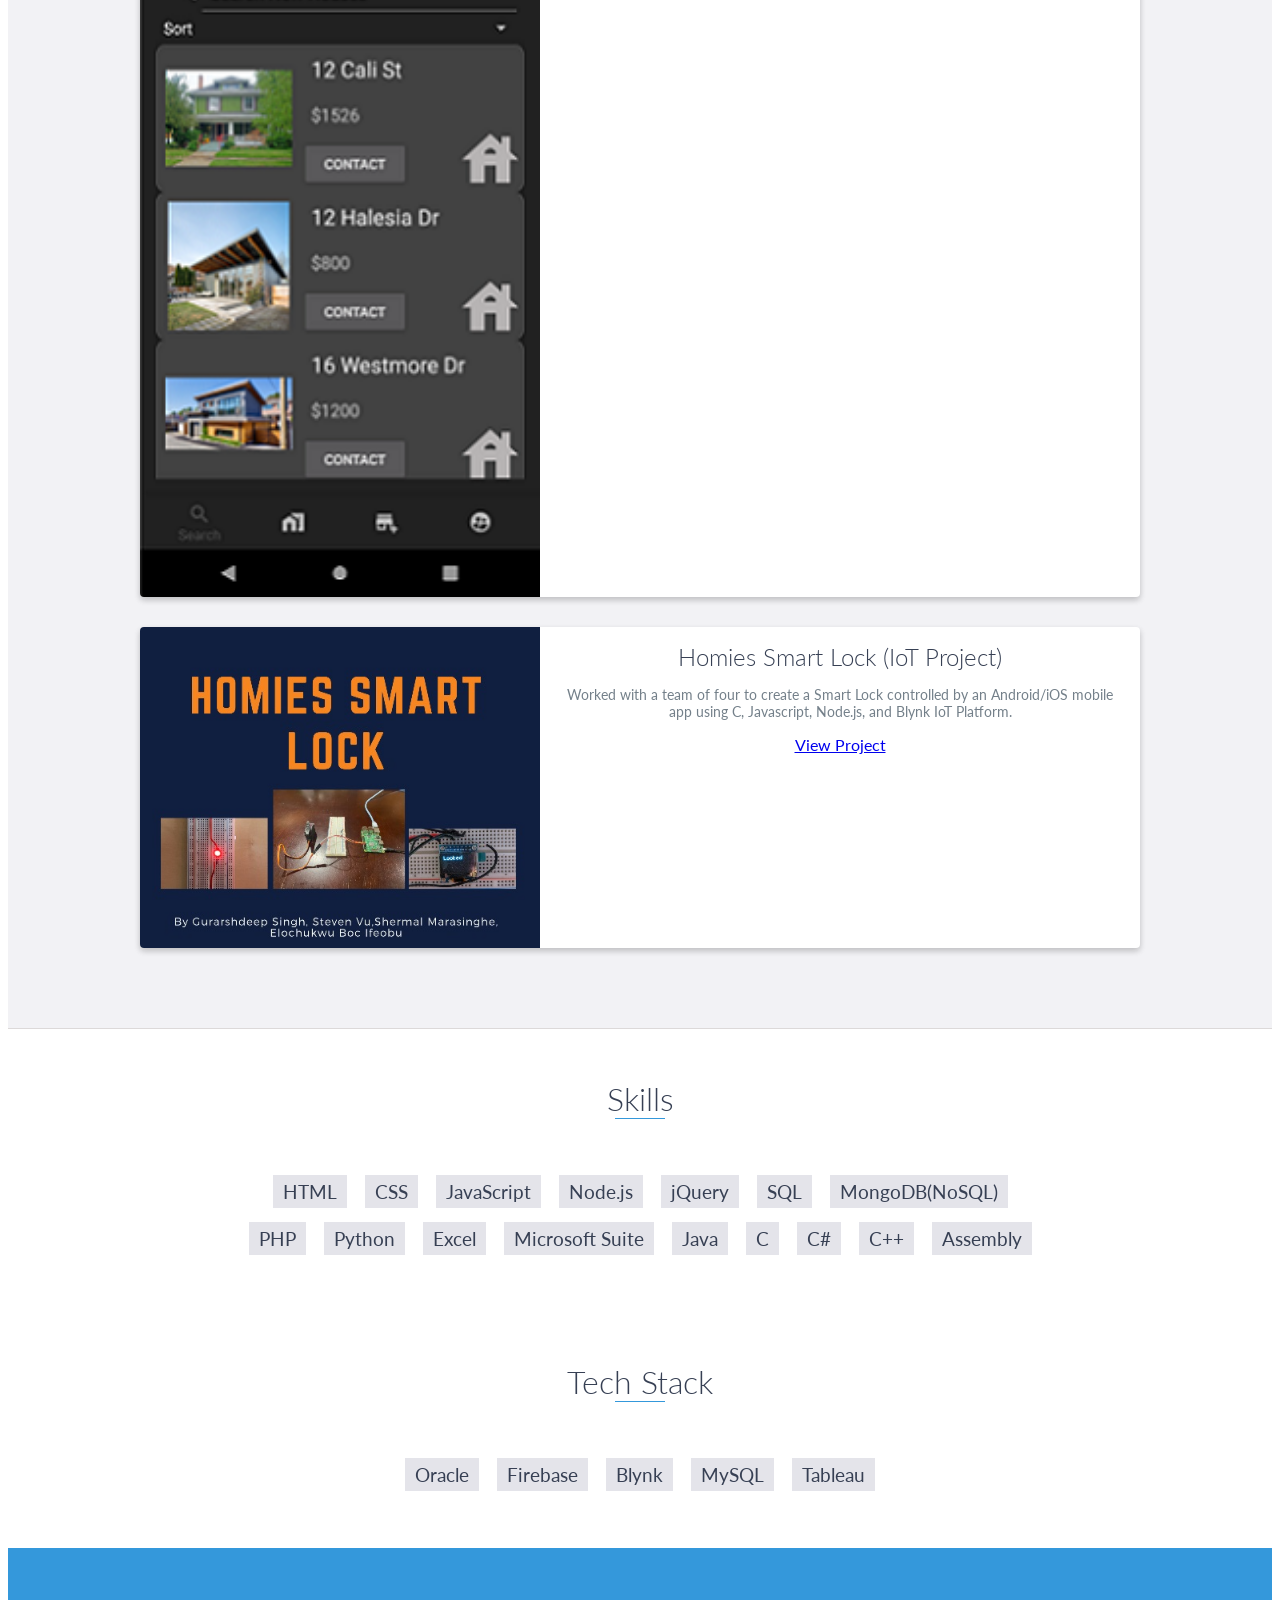
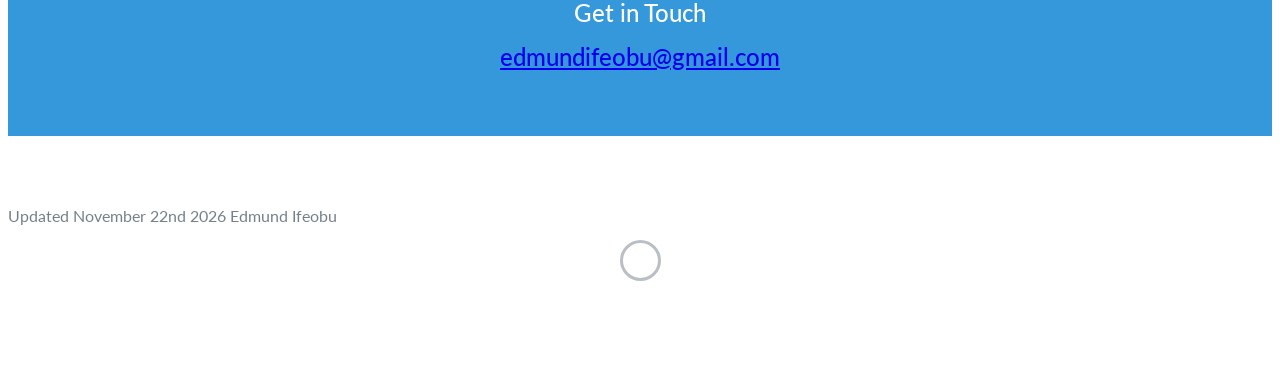
==== commit 61994534: "Update index.html" ====
--- a/index.html
+++ b/index.html
@@ -46,7 +46,7 @@
                 <a href="#contact">Contact</a>
             </li>
 			<li>
-				<a href="./section2.html">Section 2</a>
+				<a href="./section2.html" target="_self">Section</a>
 			</li>
         </ul>
     </header>
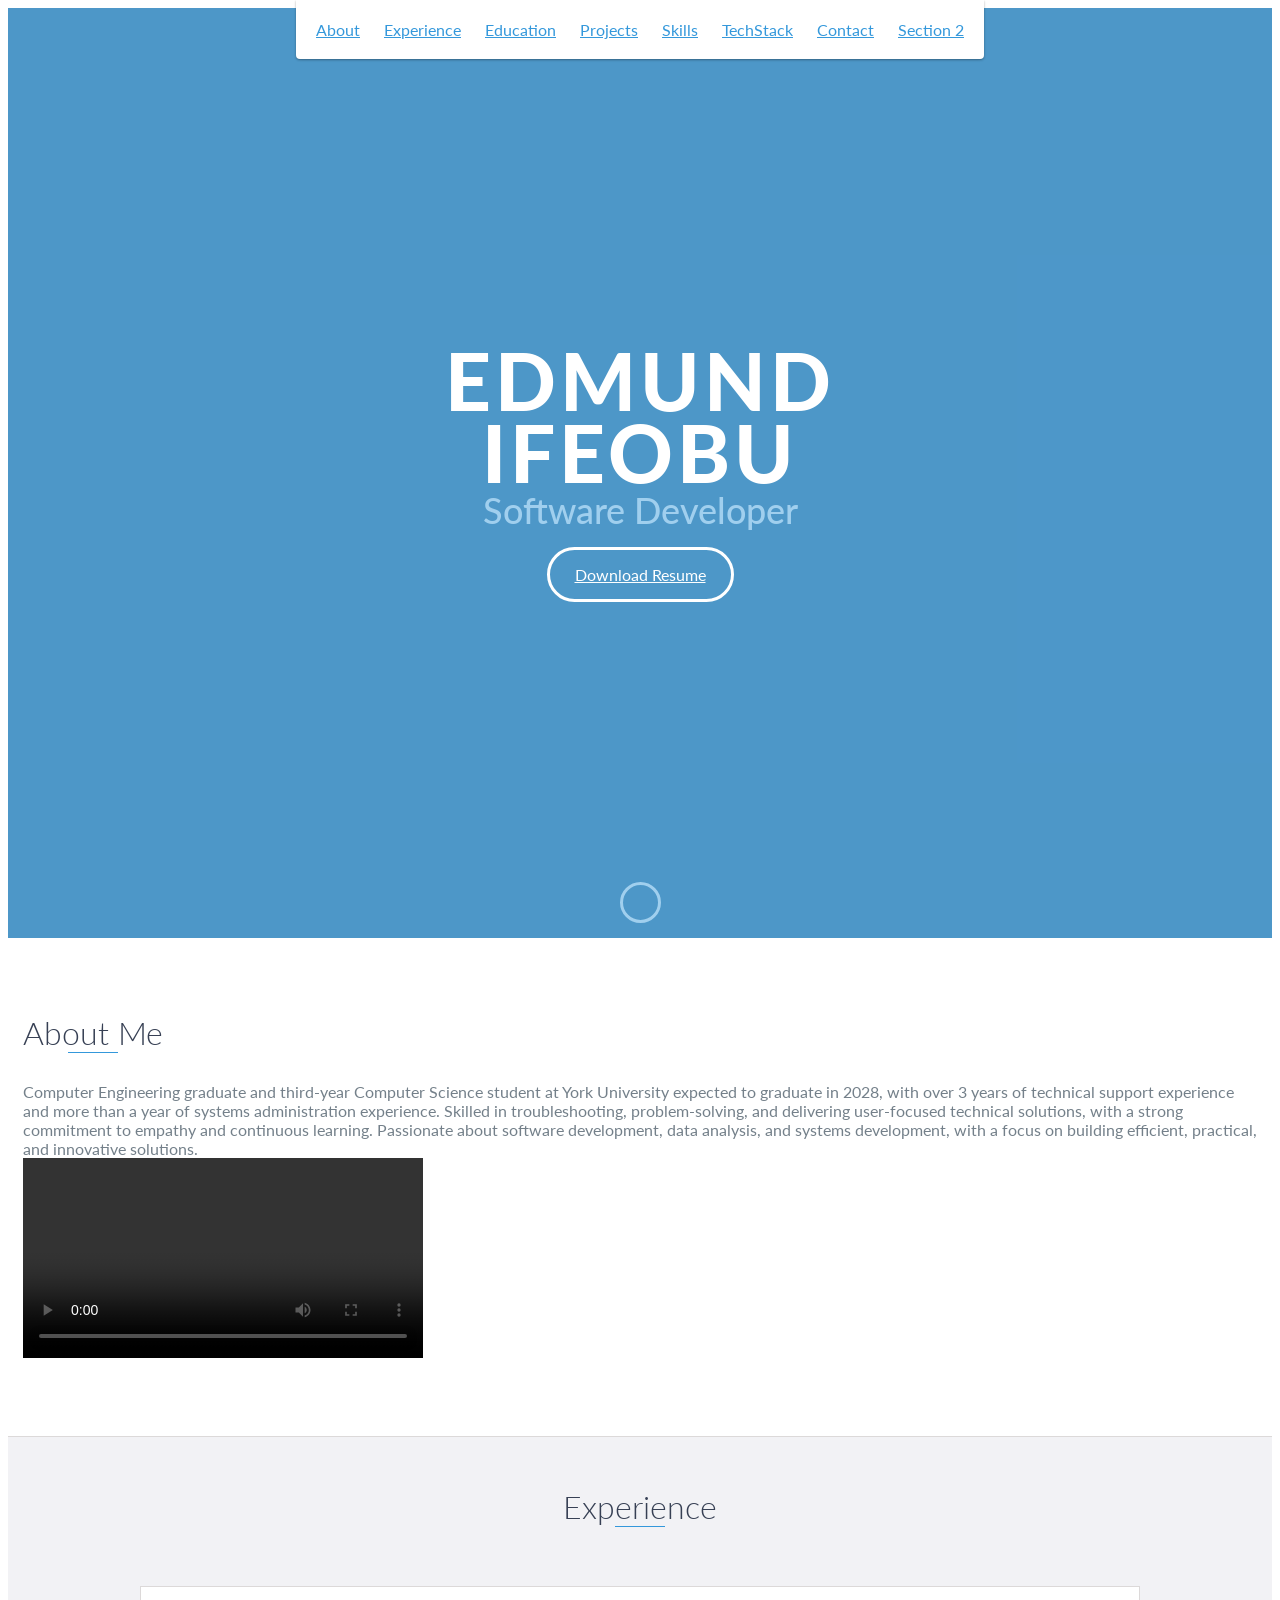
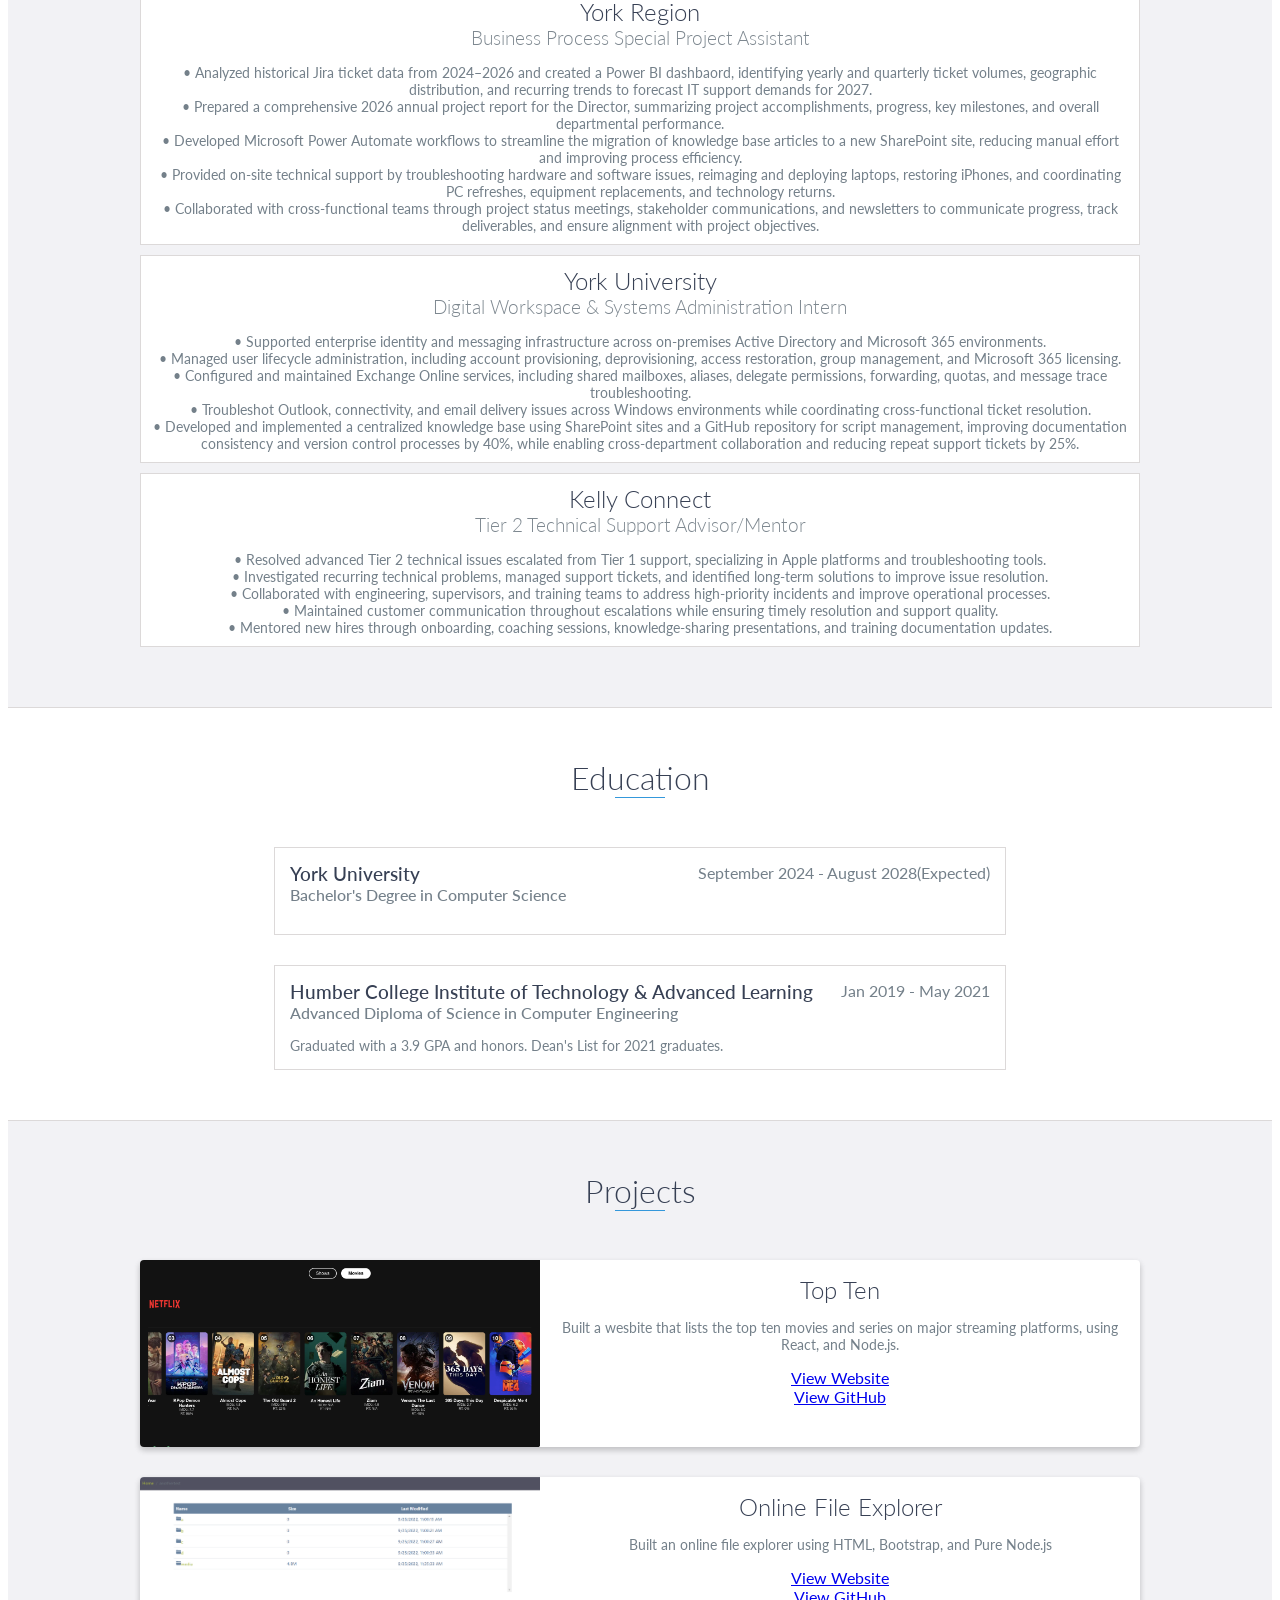
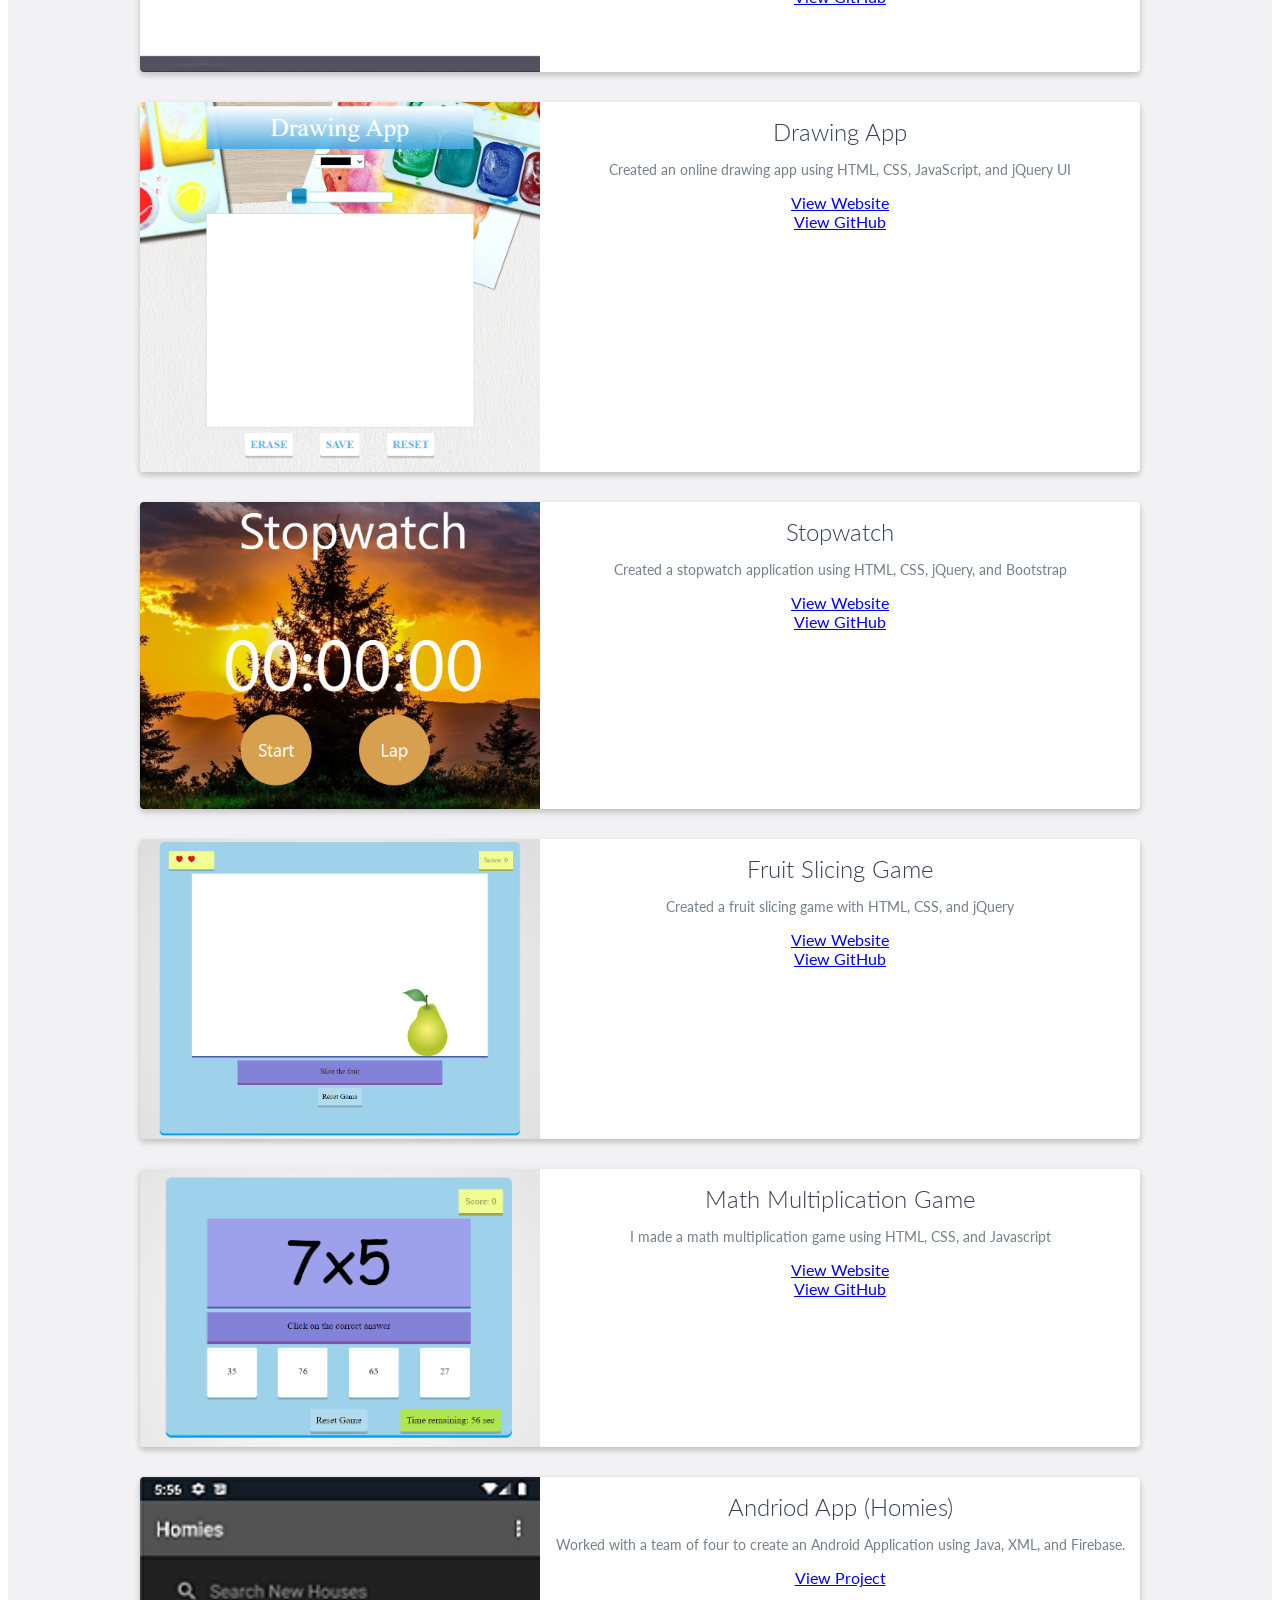
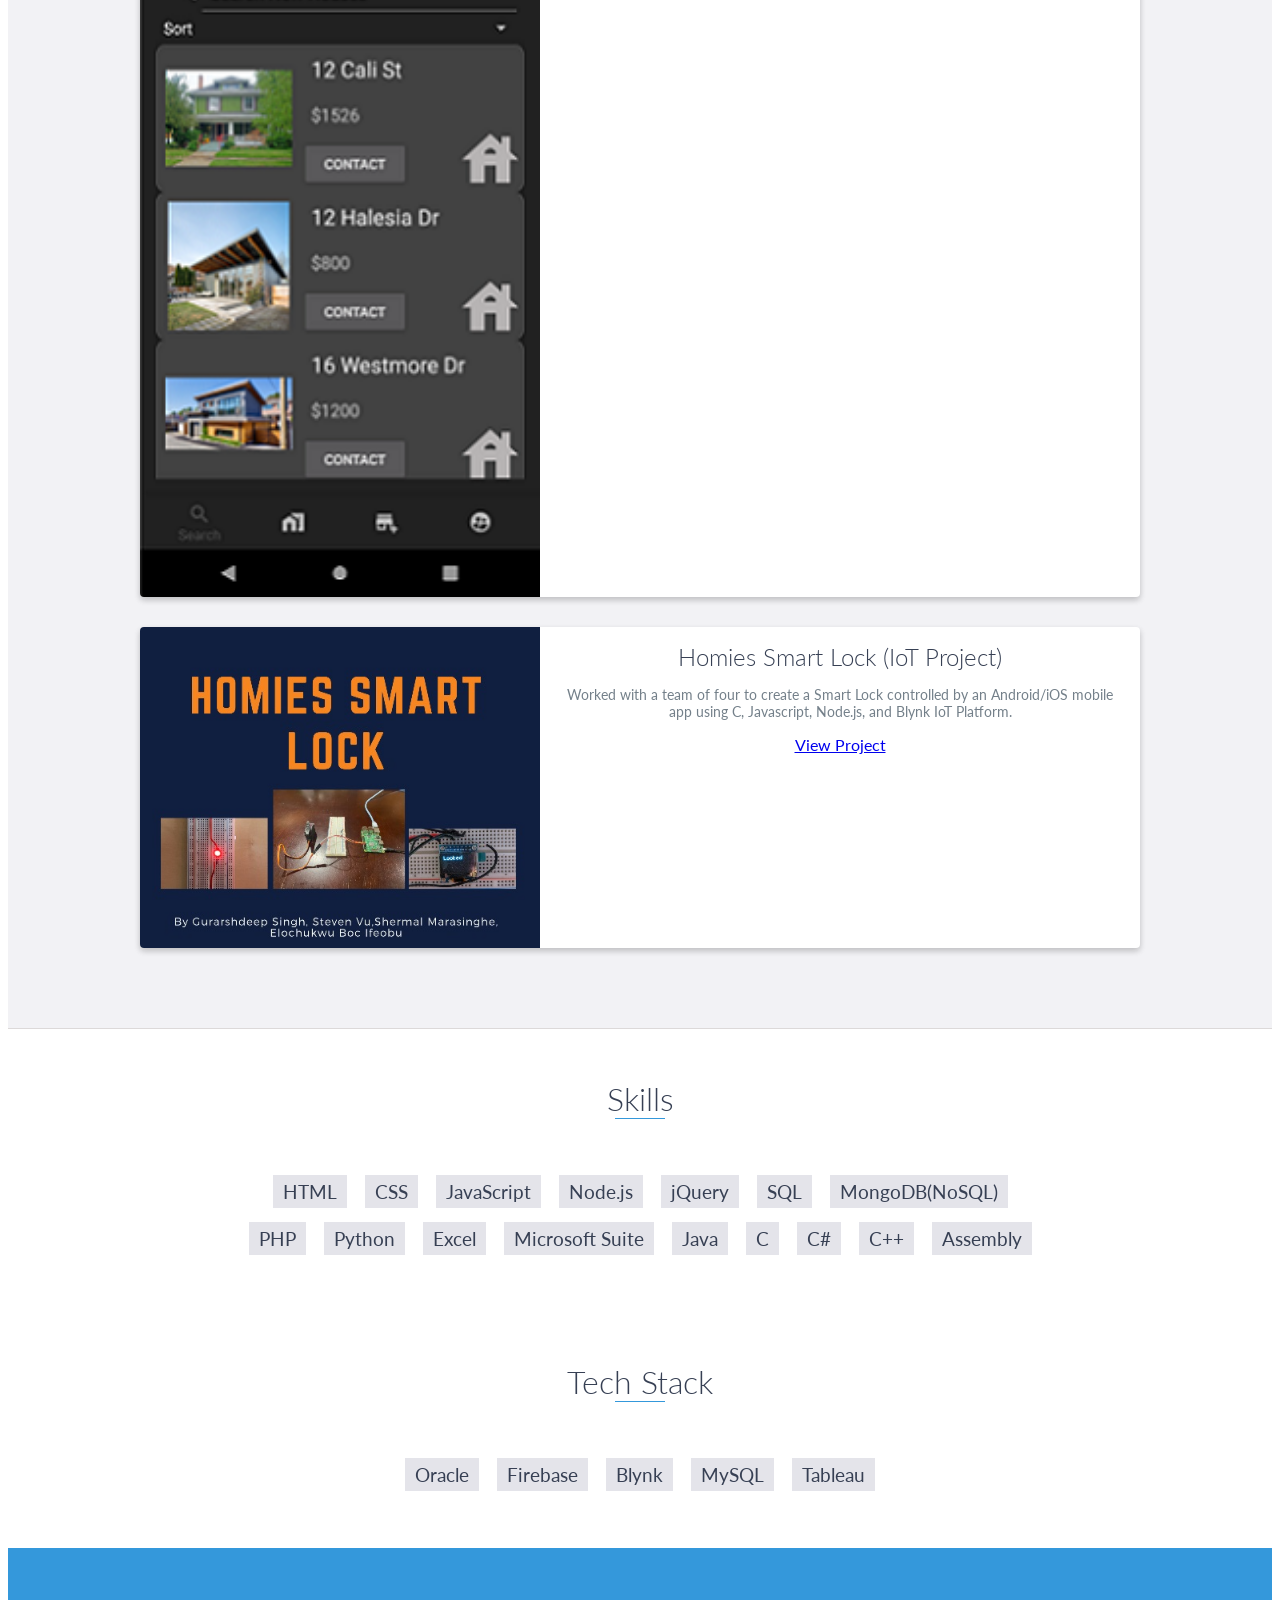
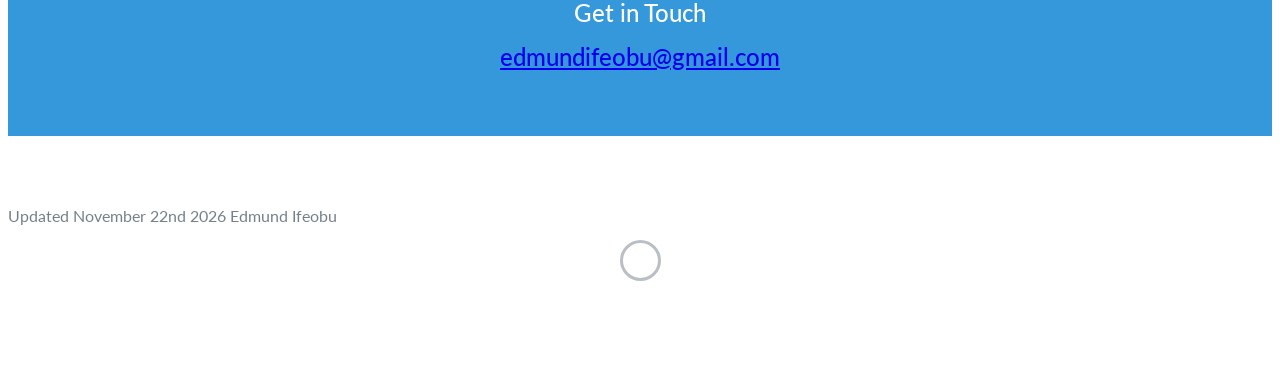
==== commit 4835228e: "Update index.html" ====
--- a/index.html
+++ b/index.html
@@ -46,7 +46,7 @@
                 <a href="#contact">Contact</a>
             </li>
 			<li>
-				<a href="./section2.html" target="_self">Section</a>
+				<a href="./section2.html" target="_self">Section 2</a>
 			</li>
         </ul>
     </header>
